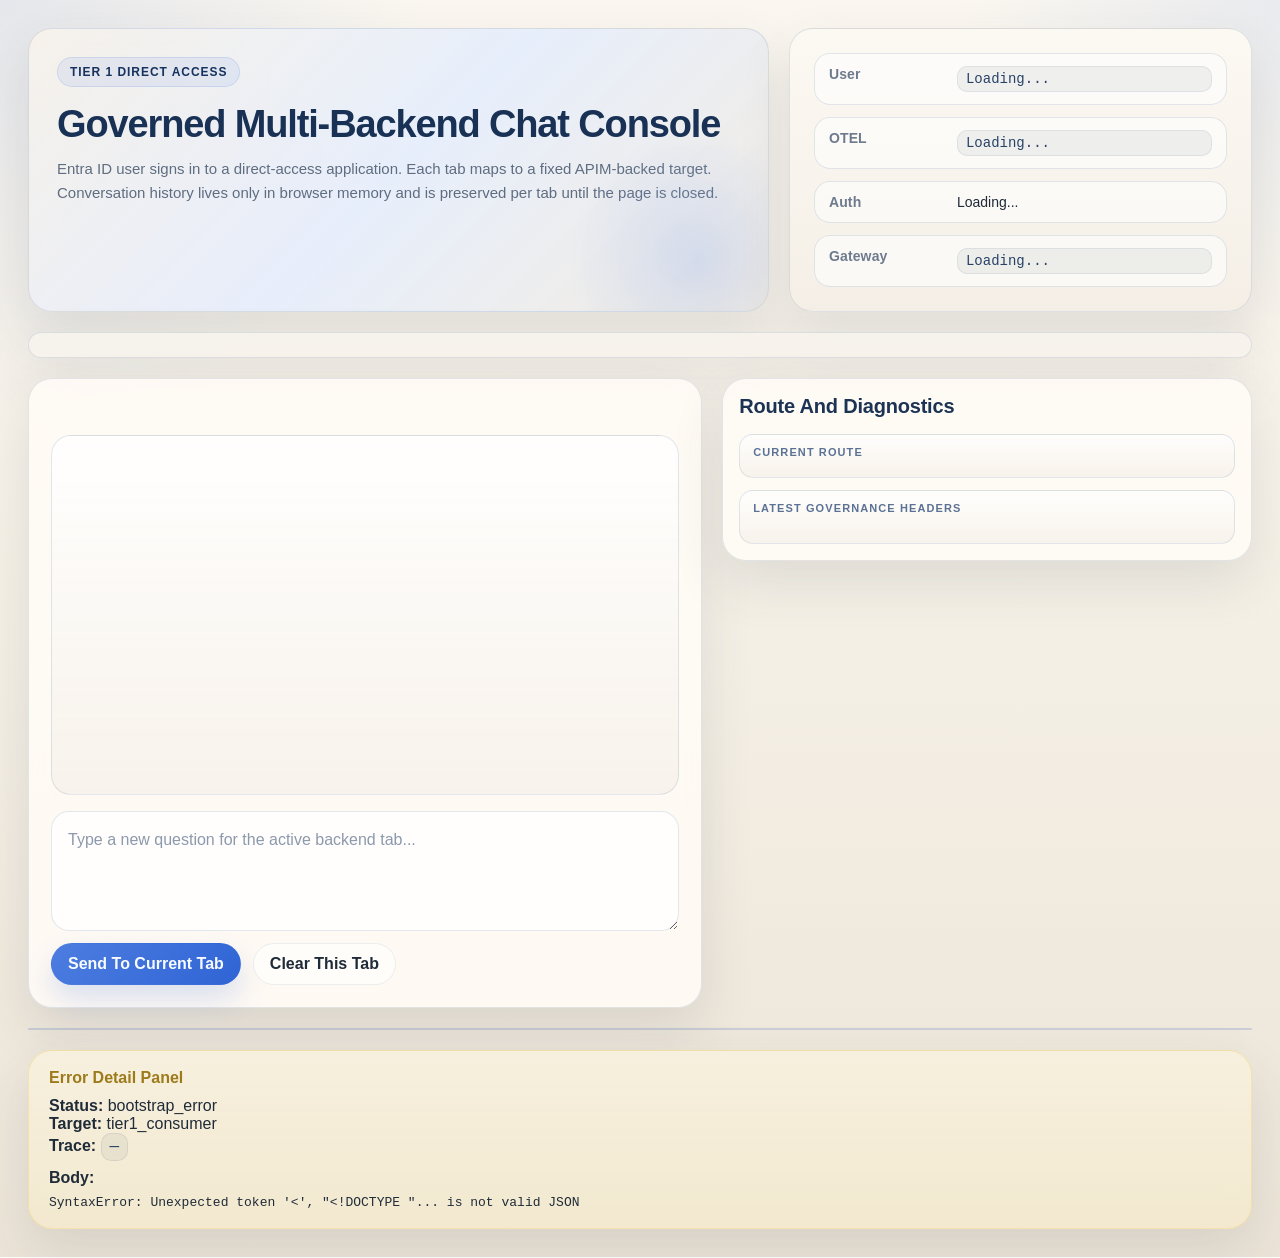
==== apps/tier1-app/mock-tier1-ui.html @ 24fc4ea6 "ui: fix blob archive node — branch from Tier1 instead of end of chain Blob Archive is written by Tie" ====
<!DOCTYPE html>
<html lang="en">
<head>
  <meta charset="UTF-8" />
  <meta name="viewport" content="width=device-width, initial-scale=1.0" />
  <title>Tier 1 App Mock UI</title>
  <style>
    :root {
      --bg: #f4efe5;
      --bg-deep: #ebe3d6;
      --panel: rgba(255, 251, 245, 0.9);
      --panel-strong: #17325e;
      --panel-soft: rgba(247, 242, 234, 0.96);
      --text: #1f2b38;
      --muted: #6d7b8d;
      --line: rgba(62, 92, 138, 0.14);
      --accent: #4d7de0;
      --accent-strong: #2f64d5;
      --accent-soft: rgba(77, 125, 224, 0.12);
      --warn: #d3a93d;
      --warn-soft: rgba(211, 169, 61, 0.14);
      --mono-bg: rgba(30, 48, 74, 0.06);
      --shadow: 0 22px 52px rgba(57, 64, 79, 0.12);
    }

    * { box-sizing: border-box; }

    html { color-scheme: light; }

    body {
      margin: 0;
      min-height: 100vh;
      font-family: "IBM Plex Sans", "Segoe UI", sans-serif;
      background:
        radial-gradient(circle at top left, rgba(98, 133, 207, 0.14), transparent 24%),
        radial-gradient(circle at top right, rgba(77, 125, 224, 0.1), transparent 18%),
        linear-gradient(180deg, #fbf7f0 0%, var(--bg) 52%, #ece4d7 100%);
      color: var(--text);
    }

    .shell {
      max-width: 1500px;
      margin: 0 auto;
      padding: 28px;
    }

    .header {
      display: grid;
      grid-template-columns: 1.6fr 1fr;
      gap: 20px;
      margin-bottom: 20px;
    }

    .hero, .identity, .tabs, .chat-panel, .diag-panel, .error-panel {
      background: var(--panel);
      border: 1px solid var(--line);
      border-radius: 24px;
      box-shadow: var(--shadow);
      backdrop-filter: blur(14px);
    }

    .hero {
      padding: 28px;
      min-height: 192px;
      position: relative;
      overflow: hidden;
      background:
        linear-gradient(135deg, rgba(247, 242, 234, 0.96), rgba(229, 237, 252, 0.92) 50%, rgba(243, 236, 226, 0.96) 100%);
    }

    .hero::after {
      content: "";
      position: absolute;
      inset: auto -60px -80px auto;
      width: 260px;
      height: 260px;
      border-radius: 50%;
      background: radial-gradient(circle, rgba(135, 171, 238, 0.28), rgba(135, 171, 238, 0) 72%);
      pointer-events: none;
    }

    .eyebrow {
      display: inline-flex;
      align-items: center;
      padding: 7px 12px;
      border-radius: 999px;
      background: rgba(77, 125, 224, 0.1);
      border: 1px solid rgba(77, 125, 224, 0.16);
      color: var(--panel-strong);
      font-size: 12px;
      font-weight: 700;
      letter-spacing: 0.08em;
      text-transform: uppercase;
    }

    h1 {
      margin: 18px 0 12px;
      font-size: 38px;
      line-height: 1.04;
      letter-spacing: -0.03em;
      color: #183154;
    }

    .sub {
      color: #5f6d80;
      max-width: 760px;
      line-height: 1.62;
      font-size: 15px;
    }

    .identity {
      padding: 24px;
      display: grid;
      gap: 12px;
      background: linear-gradient(180deg, rgba(252, 248, 242, 0.96), rgba(244, 238, 229, 0.96));
    }

    .kv {
      display: grid;
      grid-template-columns: 116px 1fr;
      gap: 12px;
      align-items: start;
      font-size: 14px;
      padding: 12px 14px;
      border-radius: 16px;
      border: 1px solid var(--line);
      background: rgba(255, 255, 255, 0.58);
    }

    .kv .label {
      color: var(--muted);
      font-weight: 600;
      letter-spacing: 0.01em;
    }

    .mono {
      display: inline-block;
      font-family: "IBM Plex Mono", Consolas, monospace;
      background: var(--mono-bg);
      border: 1px solid rgba(23, 50, 94, 0.08);
      border-radius: 10px;
      padding: 4px 8px;
      word-break: break-all;
      color: #284266;
    }

    .tabs {
      padding: 12px;
      display: flex;
      gap: 12px;
      overflow: auto;
      margin-bottom: 20px;
      background: rgba(248, 244, 237, 0.88);
    }

    .tab {
      min-width: 210px;
      padding: 15px 16px;
      border-radius: 18px;
      border: 1px solid var(--line);
      background: linear-gradient(180deg, rgba(255,255,255,0.72), rgba(247, 242, 235, 0.9));
      color: var(--text);
      cursor: pointer;
      transition: transform 180ms ease, border-color 180ms ease, background 180ms ease, box-shadow 180ms ease;
    }

    .tab:hover {
      transform: translateY(-2px);
      border-color: rgba(77, 125, 224, 0.36);
      box-shadow: 0 10px 24px rgba(62, 92, 138, 0.12);
    }

    .tab.active {
      background: linear-gradient(180deg, rgba(77, 125, 224, 0.16), rgba(77, 125, 224, 0.08));
      border-color: rgba(77, 125, 224, 0.5);
      box-shadow: inset 0 1px 0 rgba(255,255,255,0.55), 0 12px 28px rgba(62, 92, 138, 0.14);
      transform: translateY(-2px);
    }

    .tab-title { font-weight: 700; font-size: 13px; margin-bottom: 6px; color: #213655; }
    .tab-meta { color: var(--muted); font-size: 12px; }

    .status {
      display: inline-block;
      margin-top: 10px;
      font-size: 12px;
      font-weight: 700;
      padding: 5px 10px;
      border-radius: 999px;
      background: var(--accent-soft);
      border: 1px solid rgba(91, 145, 255, 0.28);
      color: #406bbf;
    }

    .workspace {
      display: grid;
      grid-template-columns: 1.4fr 1.1fr;
      gap: 20px;
      align-items: start;
    }

    .chat-panel, .diag-panel { padding: 22px; }
    .diag-panel { padding: 16px; }

    .panel-title {
      font-size: 20px;
      font-weight: 800;
      margin-bottom: 16px;
      color: #1d3354;
      letter-spacing: -0.01em;
    }

    .chips {
      display: flex;
      flex-wrap: wrap;
      gap: 10px;
      margin-bottom: 18px;
    }

    .chip {
      padding: 7px 12px;
      border-radius: 999px;
      background: rgba(77, 125, 224, 0.08);
      border: 1px solid rgba(91, 145, 255, 0.24);
      color: #335482;
      cursor: pointer;
      font-size: 12px;
      max-width: 260px;
      overflow: hidden;
      text-overflow: ellipsis;
      white-space: nowrap;
      transition: transform 160ms ease, border-color 160ms ease, background 160ms ease;
    }

    .chip:hover {
      transform: translateY(-1px);
      border-color: rgba(77, 125, 224, 0.34);
      background: rgba(77, 125, 224, 0.14);
    }

    .timeline {
      display: flex;
      flex-direction: column;
      gap: 12px;
      min-height: 360px;
      max-height: 520px;
      overflow: auto;
      padding: 14px;
      margin-bottom: 16px;
      border-radius: 20px;
      border: 1px solid var(--line);
      background: linear-gradient(180deg, rgba(255, 255, 255, 0.86), rgba(247, 242, 235, 0.96));
      box-shadow: inset 0 1px 0 rgba(255, 255, 255, 0.75);
    }

    .msg {
      padding: 14px 16px;
      border-radius: 18px;
      max-width: 88%;
      line-height: 1.6;
      animation: rise 180ms ease;
      box-shadow: 0 10px 24px rgba(62, 92, 138, 0.1);
    }

    .msg.user {
      align-self: flex-end;
      background: linear-gradient(135deg, rgba(77, 125, 224, 0.9), rgba(52, 100, 206, 0.92));
      border: 1px solid rgba(112, 151, 229, 0.28);
      color: #f8fbff;
    }

    .msg.assistant {
      align-self: flex-start;
      background: rgba(255, 255, 255, 0.78);
      border: 1px solid rgba(62, 92, 138, 0.1);
      color: #28405f;
    }

    .msg small {
      display: block;
      color: #6f84a6;
      margin-bottom: 6px;
      font-size: 11px;
      text-transform: uppercase;
      letter-spacing: 0.08em;
    }

    .composer {
      display: grid;
      gap: 12px;
    }

    textarea {
      width: 100%;
      min-height: 120px;
      resize: vertical;
      border-radius: 18px;
      border: 1px solid var(--line);
      padding: 16px;
      font: inherit;
      line-height: 1.55;
      color: var(--text);
      background: rgba(255, 255, 255, 0.82);
      transition: border-color 160ms ease, box-shadow 160ms ease, background 160ms ease;
    }

    textarea::placeholder { color: #8c99ac; }

    textarea:focus {
      outline: none;
      border-color: rgba(91, 145, 255, 0.62);
      box-shadow: 0 0 0 4px rgba(91, 145, 255, 0.14);
      background: rgba(255, 255, 255, 0.96);
    }

    .actions {
      display: flex;
      gap: 12px;
      flex-wrap: wrap;
    }

    button {
      border: 1px solid transparent;
      border-radius: 999px;
      padding: 11px 16px;
      font: inherit;
      font-weight: 700;
      cursor: pointer;
      transition: transform 160ms ease, box-shadow 160ms ease, border-color 160ms ease, background 160ms ease;
    }

    button:hover { transform: translateY(-1px); }

    button:focus-visible,
    .tab:focus-visible,
    .chip:focus-visible,
    textarea:focus-visible {
      outline: none;
      box-shadow: 0 0 0 4px rgba(77, 125, 224, 0.14);
    }

    .primary {
      background: linear-gradient(135deg, var(--accent) 0%, var(--accent-strong) 100%);
      color: #f7fbff;
      box-shadow: 0 14px 28px rgba(77, 125, 224, 0.2);
    }

    .primary:hover { box-shadow: 0 16px 30px rgba(77, 125, 224, 0.28); }

    .secondary {
      background: rgba(255, 255, 255, 0.6);
      border-color: rgba(23, 50, 94, 0.08);
      color: var(--text);
    }

    .secondary:hover { border-color: rgba(91, 145, 255, 0.32); }

    .diag-grid {
      display: grid;
      gap: 12px;
    }

    .diag-card {
      border: 1px solid var(--line);
      border-radius: 14px;
      padding: 11px 13px;
      background: linear-gradient(180deg, rgba(255,255,255,0.72), rgba(247, 242, 235, 0.94));
      box-shadow: inset 0 1px 0 rgba(255, 255, 255, 0.75);
    }

    .diag-card h3 {
      margin: 0 0 8px;
      font-size: 11px;
      font-weight: 800;
      text-transform: uppercase;
      letter-spacing: 0.1em;
      color: #5b7295;
    }

    .diag-card ul {
      list-style: none;
      padding: 0;
      margin: 0;
      display: grid;
      gap: 7px;
      font-size: 12px;
    }

    .diag-card li {
      display: grid;
      grid-template-columns: 68px 1fr;
      gap: 4px;
      align-items: start;
    }

    .diag-card li span {
      color: var(--muted);
      font-size: 12px;
      padding-top: 1px;
    }

    .diag-card li .mono {
      display: block;
      font-size: 11px;
      word-break: break-word;
      white-space: normal;
      padding: 2px 5px;
    }

    /* Trace button row — allow button to span both columns */
    .diag-card li.has-btn {
      grid-template-columns: 68px auto 1fr;
    }

    .chain-flow {
      display: flex;
      flex-wrap: nowrap;
      align-items: center;
      gap: 6px;
      overflow-x: auto;
    }

    .chain-node {
      min-width: 80px;
      flex: 1 1 80px;
      padding: 8px 10px;
      border-radius: 12px;
      border: 1px solid rgba(62, 92, 138, 0.1);
      background: rgba(255, 255, 255, 0.66);
    }

    .chain-node small {
      display: block;
      color: #7085a6;
      margin-bottom: 3px;
      font-size: 10px;
      text-transform: uppercase;
      letter-spacing: 0.06em;
    }

    .chain-node strong {
      display: block;
      margin-bottom: 2px;
      font-size: 11px;
      line-height: 1.3;
      color: #203554;
      word-break: break-word;
    }

    .chain-node .mono {
      font-size: 10px;
      overflow: hidden;
      text-overflow: ellipsis;
      white-space: nowrap;
      max-width: 100%;
    }

    .chain-node.source { background: linear-gradient(180deg, rgba(77, 125, 224, 0.14), rgba(77, 125, 224, 0.05)); }
    .chain-node.gateway { background: linear-gradient(180deg, rgba(103, 135, 194, 0.14), rgba(103, 135, 194, 0.05)); }
    .chain-node.service { background: linear-gradient(180deg, rgba(163, 183, 221, 0.18), rgba(163, 183, 221, 0.08)); }
    .chain-node.target { background: linear-gradient(180deg, rgba(238, 232, 223, 0.98), rgba(245, 240, 233, 0.92)); }

    .chain-arrow {
      color: #6284c5;
      font-size: 16px;
      line-height: 1;
      flex: 0 0 auto;
    }

    .error-panel {
      margin-top: 20px;
      padding: 18px 20px;
      border-color: rgba(241, 199, 91, 0.34);
      background: linear-gradient(180deg, rgba(247, 240, 222, 0.94), rgba(243, 233, 206, 0.88));
    }

    .error-head {
      color: #9d7a1a;
      font-weight: 800;
      margin-bottom: 10px;
    }

    ::-webkit-scrollbar { width: 10px; height: 10px; }
    ::-webkit-scrollbar-track { background: rgba(62, 92, 138, 0.05); border-radius: 999px; }
    ::-webkit-scrollbar-thumb { background: rgba(98, 132, 197, 0.22); border-radius: 999px; }
    ::-webkit-scrollbar-thumb:hover { background: rgba(98, 132, 197, 0.34); }

    @keyframes rise {
      from { opacity: 0; transform: translateY(8px); }
      to { opacity: 1; transform: translateY(0); }
    }

    /* ── Trace button on assistant bubbles ── */
    .trace-btn {
      display: inline-flex;
      align-items: center;
      gap: 5px;
      margin-top: 10px;
      padding: 6px 12px;
      border-radius: 999px;
      border: 1px solid rgba(77, 125, 224, 0.28);
      background: rgba(77, 125, 224, 0.08);
      color: #3461b8;
      font-size: 12px;
      font-weight: 700;
      cursor: pointer;
      transition: background 160ms, border-color 160ms, transform 160ms;
    }
    .trace-btn:hover {
      background: rgba(77, 125, 224, 0.16);
      border-color: rgba(77, 125, 224, 0.45);
      transform: translateY(-1px);
    }

    /* ── Trace panel ── */
    .trace-panel, .call-chain-panel {
      border-radius: 20px;
      border: 1px solid rgba(77, 125, 224, 0.22);
      background: linear-gradient(180deg, rgba(241, 246, 255, 0.98), rgba(233, 240, 253, 0.94));
      box-shadow: 0 12px 32px rgba(62, 92, 138, 0.1);
      overflow: hidden;
      animation: rise 220ms ease;
    }
    .call-chain-panel {
      border-color: rgba(103, 135, 194, 0.28);
      background: linear-gradient(180deg, rgba(245, 248, 255, 0.98), rgba(236, 242, 252, 0.94));
    }
    .tpanel-header {
      padding: 14px 18px 10px;
      border-bottom: 1px solid rgba(62, 92, 138, 0.1);
    }
    .tpanel-title {
      font-size: 15px;
      font-weight: 800;
      color: #1b3360;
      display: flex;
      align-items: center;
      gap: 7px;
      margin-bottom: 6px;
    }
    .tpanel-close {
      margin-left: auto;
      background: none;
      border: none;
      color: #7a90b4;
      font-size: 18px;
      cursor: pointer;
      padding: 0 4px;
      border-radius: 6px;
      transition: color 160ms;
    }
    .tpanel-close:hover { color: #1b3360; transform: none; }
    .tpanel-meta {
      font-size: 12px;
      color: #5d78a4;
      display: flex;
      flex-wrap: wrap;
      gap: 6px;
      align-items: center;
    }
    .tpanel-tid {
      font-size: 11px;
      color: #4562a0;
      max-width: 200px;
      overflow: hidden;
      text-overflow: ellipsis;
      white-space: nowrap;
    }

    /* ── Flow nodes ── */
    .tflow {
      display: flex;
      flex-wrap: wrap;
      align-items: stretch;
      gap: 0;
      padding: 16px 18px;
      overflow-x: auto;
    }
    .tnode {
      min-width: 128px;
      max-width: 180px;
      flex: 1 1 128px;
      padding: 12px 14px;
      border-radius: 16px;
      border: 1px solid rgba(62, 92, 138, 0.12);
      background: rgba(255, 255, 255, 0.7);
      display: flex;
      flex-direction: column;
      gap: 4px;
    }
    .tnode-tier1  { background: linear-gradient(160deg, rgba(77,125,224,0.15), rgba(77,125,224,0.05)); border-color: rgba(77,125,224,0.25); }
    .tnode-apim   { background: linear-gradient(160deg, rgba(20,168,168,0.14), rgba(20,168,168,0.04)); border-color: rgba(20,168,168,0.25); }
    .tnode-backend{ background: linear-gradient(160deg, rgba(52,168,82,0.14), rgba(52,168,82,0.04));  border-color: rgba(52,168,82,0.25); }
    .tnode-sidecar{ background: linear-gradient(160deg, rgba(230,115,20,0.14), rgba(230,115,20,0.04));border-color: rgba(230,115,20,0.25); }
    .tnode-blob   { background: linear-gradient(160deg, rgba(180,120,0,0.13), rgba(180,120,0,0.04)); border-color: rgba(180,120,0,0.22); }
    .tnode-icon { font-size: 20px; line-height: 1; margin-bottom: 2px; }
    .tnode-label {
      font-size: 13px;
      font-weight: 700;
      color: #1b3360;
      line-height: 1.3;
      word-break: break-word;
    }
    .tnode-sub {
      font-size: 11px;
      color: #5d78a4;
      line-height: 1.3;
      word-break: break-all;
    }
    .tnode-badges {
      display: flex;
      flex-wrap: wrap;
      gap: 4px;
      margin-top: 4px;
      align-items: center;
    }
    .tnode-badge {
      font-size: 11px;
      padding: 2px 7px;
      border-radius: 999px;
      background: rgba(62, 92, 138, 0.1);
      color: #3a5a9a;
      font-weight: 600;
      font-family: "IBM Plex Mono", Consolas, monospace;
    }
    .tnode-count {
      font-size: 11px;
      padding: 2px 7px;
      border-radius: 999px;
      background: rgba(77, 125, 224, 0.14);
      color: #2f5ab8;
      font-weight: 700;
    }
    .tnode-status {
      font-size: 11px;
      padding: 2px 8px;
      border-radius: 999px;
      font-weight: 700;
    }
    .tnode-ok   { background: rgba(52,168,82,0.14); color: #1a7a38; border: 1px solid rgba(52,168,82,0.28); }
    .tnode-err  { background: rgba(211,55,55,0.12); color: #a02020; border: 1px solid rgba(211,55,55,0.24); }
    .tnode-info { background: rgba(62,92,138,0.1);  color: #3a5a9a; border: 1px solid rgba(62,92,138,0.18); }

    .tarrow {
      display: flex;
      align-items: center;
      justify-content: center;
      padding: 0 8px;
      color: #7a9ace;
      font-size: 20px;
      flex: 0 0 auto;
      align-self: center;
    }

    /* ── Payload sections ── */
    .tpanel-payloads {
      padding: 0 18px 16px;
      display: flex;
      flex-direction: column;
      gap: 8px;
    }
    .tdetails {
      border: 1px solid rgba(62, 92, 138, 0.14);
      border-radius: 14px;
      overflow: hidden;
    }
    .tdetails-summary {
      padding: 10px 14px;
      font-size: 13px;
      font-weight: 700;
      color: #2b4778;
      cursor: pointer;
      background: rgba(255,255,255,0.6);
      list-style: none;
      display: flex;
      align-items: center;
      gap: 6px;
      user-select: none;
      transition: background 140ms;
    }
    .tdetails-summary:hover { background: rgba(77,125,224,0.07); }
    .tdetails-summary::marker { display: none; }
    .tdetails[open] .tdetails-summary { border-bottom: 1px solid rgba(62,92,138,0.1); }
    .tdetails-body {
      padding: 12px 14px;
      background: rgba(255,255,255,0.85);
    }
    .tpayload-pre {
      margin: 0;
      font-family: "IBM Plex Mono", Consolas, monospace;
      font-size: 12px;
      line-height: 1.55;
      color: #1e3048;
      white-space: pre-wrap;
      word-break: break-word;
      max-height: 280px;
      overflow: auto;
    }
    .tpanel-empty {
      padding: 24px;
      text-align: center;
      color: #6d80a4;
      font-size: 14px;
    }
    .tpanel-loading {
      padding: 24px;
      text-align: center;
      color: #5d78a4;
      font-size: 14px;
    }

    @media (max-width: 1080px) {
      .header, .workspace { grid-template-columns: 1fr; }
      .shell { padding: 18px; }
    }
  </style>
</head>
<body>
  <div class="shell">
    <section class="header">
      <div class="hero">
        <div class="eyebrow">Tier 1 Direct Access</div>
        <h1>Governed Multi-Backend Chat Console</h1>
        <div class="sub">
          Entra ID user signs in to a direct-access application. Each tab maps to a fixed APIM-backed target. Conversation history lives only in browser memory and is preserved per tab until the page is closed.
        </div>
      </div>
      <div class="identity">
        <div class="kv"><div class="label">User</div><div class="mono" id="identityUser">Loading...</div></div>
        <div class="kv"><div class="label">OTEL</div><div class="mono" id="identityOtel">Loading...</div></div>
        <div class="kv"><div class="label">Auth</div><div id="identityAuth">Loading...</div></div>
        <div class="kv"><div class="label">Gateway</div><div class="mono" id="identityGateway">Loading...</div></div>
      </div>
    </section>

    <section class="tabs" id="tabs"></section>

    <section class="workspace">
      <div class="chat-panel">
        <div class="panel-title" id="panelTitle"></div>
        <div class="chips" id="chips"></div>
        <div class="timeline" id="timeline"></div>
        <div class="composer">
          <textarea id="composer" placeholder="Type a new question for the active backend tab..."></textarea>
          <div class="actions">
            <button class="primary" id="sendBtn">Send To Current Tab</button>
            <button class="secondary" id="clearBtn">Clear This Tab</button>
          </div>
        </div>
      </div>

      <aside class="diag-panel">
        <div class="panel-title">Route And Diagnostics</div>
        <div class="diag-grid">
          <div class="diag-card">
            <h3>Current Route</h3>
            <table id="routeList" style="width:100%; border-collapse:collapse; font-size:12px;"></table>
          </div>
          <div class="diag-card">
            <h3>Latest Governance Headers</h3>
            <table id="headerList" style="width:100%; border-collapse:collapse; font-size:12px;"></table>
            <div id="traceChainBtn" style="margin-top:10px;"></div>
          </div>
        </div>
      </aside>
    </section>

    <div class="trace-panel" id="tracePanel" style="display:none; margin-top:20px;"></div>

    <div class="call-chain-panel" id="callChainPanel" style="margin-top:20px;"></div>

    <section class="error-panel">
      <div class="error-head">Error Detail Panel</div>
      <div id="errorDetail">No active error.</div>
    </section>
  </div>

  <script>
    const state = {
      bootstrap: null,
      metadata: null,
      active: null,
      conversations: {},
      lastHeaders: {},
      lastError: null,
      sending: false
    };

    function escapeHtml(value) {
      return String(value)
        .replaceAll('&', '&amp;')
        .replaceAll('<', '&lt;')
        .replaceAll('>', '&gt;')
        .replaceAll('"', '&quot;')
        .replaceAll("'", '&#39;');
    }

    function tabMap() {
      return Object.fromEntries((state.bootstrap?.tabs || []).map((tab) => [tab.tab_id, tab]));
    }

    function currentTab() {
      return tabMap()[state.active];
    }

    function seedMessage(tab) {
      return {
        role: 'assistant',
        localOnly: true,
        content: `Ready for <strong>${escapeHtml(tab.display_name)}</strong>. This tab keeps history only in browser memory and calls <span class="mono">${escapeHtml(tab.api_path)}</span>.`
      };
    }

    function ensureConversation(tab) {
      if (!state.conversations[tab.tab_id]) {
        state.conversations[tab.tab_id] = [seedMessage(tab)];
      }
    }

    async function loadPage() {
      const [bootstrapResp, metadataResp] = await Promise.all([
        fetch('/ui/bootstrap'),
        fetch('/ui/metadata')
      ]);
      state.bootstrap = await bootstrapResp.json();
      state.metadata = await metadataResp.json();
      const firstCallable = (state.bootstrap.tabs || []).find((tab) => ['active', 'ready'].includes(tab.status));
      state.active = firstCallable?.tab_id || state.bootstrap.tabs?.[0]?.tab_id || 'native-model';
      (state.bootstrap.tabs || []).forEach((tab) => ensureConversation(tab));
      render();
    }

    function renderIdentity() {
      const user = state.bootstrap?.user || {};
      const app = state.bootstrap?.app || {};
      const gateway = state.bootstrap?.gateway || {};
      document.getElementById('identityUser').textContent = user.display_name || 'unknown';
      document.getElementById('identityOtel').textContent = app.otel_service_name || app.service_name || 'unknown';
      document.getElementById('identityAuth').textContent = `${user.auth_mode || 'unknown'} (${user.is_authenticated ? 'authenticated' : 'local development'})`;
      document.getElementById('identityGateway').textContent = gateway.apim_base_url || gateway.runtime_url || 'local-direct';
    }

    function renderTabs() {
      const root = document.getElementById('tabs');
      root.innerHTML = '';
      for (const tab of state.bootstrap.tabs || []) {
        const el = document.createElement('button');
        el.className = 'tab' + (state.active === tab.tab_id ? ' active' : '');
        el.innerHTML = `
          <div class="tab-title">${escapeHtml(tab.display_name)}</div>
          <div class="tab-meta">${escapeHtml(tab.target_type)}</div>
          <div class="status">${escapeHtml(tab.status)}</div>
        `;
        el.onclick = () => {
          state.active = tab.tab_id;
          render();
        };
        root.appendChild(el);
      }
    }

    function renderTimeline() {
      const timeline = document.getElementById('timeline');
      timeline.innerHTML = '';
      for (const msg of state.conversations[state.active] || []) {
        const node = document.createElement('div');
        node.className = 'msg ' + msg.role;
        node.innerHTML = `<small>${escapeHtml(msg.role)}</small>${msg.content}`;
        timeline.appendChild(node);
      }
      timeline.scrollTop = timeline.scrollHeight;
    }

    function renderPrompts() {
      const chips = document.getElementById('chips');
      chips.innerHTML = '';
      const tab = currentTab();
      for (const prompt of tab?.default_prompts || []) {
        const chip = document.createElement('button');
        chip.className = 'chip';
        chip.textContent = prompt;
        chip.onclick = () => send(prompt);
        chips.appendChild(chip);
      }
    }

    function renderDiag() {
      const tab = currentTab();
      const headers = state.lastHeaders[state.active] || {};
      document.getElementById('panelTitle').textContent = tab?.display_name || '';

      // ── Call Chain panel (same layout as Trace Chain) ──
      const user = state.bootstrap?.user?.display_name || 'Browser User';
      const authMode = state.bootstrap?.user?.auth_mode || 'local_dev';
      const runtimeUrl = state.bootstrap?.gateway?.runtime_url || '';
      const apiPath = tab?.api_path || '';
      const downPath = tab?.downstream_path || '';
      const targetName = tab?.display_name || '';
      const targetType = tab?.target_type || '';

      function ccNode(cls, icon, label, sub) {
        return `<div class="tnode tnode-${cls}">
          <div class="tnode-icon">${icon}</div>
          <div class="tnode-label">${escapeHtml(label)}</div>
          <div class="tnode-sub">${escapeHtml(sub)}</div>
        </div>`;
      }
      const ccFlow = [
        ccNode('tier1', '👤', user, authMode),
        '<div class="tarrow">→</div>',
        ccNode('apim', '🖥️', 'Local Tier 1', runtimeUrl),
        '<div class="tarrow">→</div>',
        ccNode('apim', '🔀', 'APIM', downPath),
        '<div class="tarrow">→</div>',
        ccNode('backend', targetTypeIcon(targetType), targetName, targetType),
      ].join('');

      document.getElementById('callChainPanel').innerHTML = `
        <div class="tpanel-header">
          <div class="tpanel-title">🔗 Configured Call Chain</div>
          <div class="tpanel-meta"><span>当前 Tab: <strong>${escapeHtml(tab?.display_name || '—')}</strong></span></div>
        </div>
        <div class="tflow">${ccFlow}</div>
      `;

      function tr(label, value) {
        return `<tr>
          <td style="color:var(--muted);white-space:nowrap;padding:3px 8px 3px 0;vertical-align:top;font-size:11px;width:72px">${escapeHtml(label)}</td>
          <td style="padding:3px 0;vertical-align:top;word-break:break-all;font-family:'IBM Plex Mono',Consolas,monospace;font-size:11px;color:#284266;">${escapeHtml(value)}</td>
        </tr>`;
      }
      document.getElementById('routeList').innerHTML =
        tr('Target', tab?.target_id || '') +
        tr('Type',   tab?.target_type || '') +
        tr('Status', tab?.status || '') +
        tr('Downstream', tab?.downstream_path || '') +
        tr('Forward API', tab?.api_path || '');

      const traceId = headers['x-governance-trace-id'] || '';
      document.getElementById('headerList').innerHTML =
        tr('Request', headers['x-governance-request-id'] || '—') +
        tr('Trace',   traceId || '—') +
        tr('Archive', headers['x-governance-archive-id'] || '—') +
        tr('Response',headers['x-governance-response-id'] || '—') +
        tr('Service', headers['x-governance-service-name'] || '—');

      document.getElementById('traceChainBtn').innerHTML = traceId
        ? `<button class="trace-btn" style="width:100%;justify-content:center;" onclick="loadTrace('${escapeHtml(traceId)}')">🔍 Trace Chain</button>`
        : '';
    }

    function renderError() {
      const root = document.getElementById('errorDetail');
      if (!state.lastError) {
        root.textContent = 'No active error.';
        return;
      }
      root.innerHTML = `
        <div><strong>Status:</strong> ${escapeHtml(state.lastError.status)}</div>
        <div><strong>Target:</strong> ${escapeHtml(state.lastError.target)}</div>
        <div><strong>Trace:</strong> <span class="mono">${escapeHtml(state.lastError.traceId || '—')}</span></div>
        <div style="margin-top: 8px;"><strong>Body:</strong></div>
        <pre style="white-space: pre-wrap; margin: 8px 0 0;">${escapeHtml(state.lastError.body)}</pre>
      `;
    }

    function chatHistory(tabId) {
      return (state.conversations[tabId] || [])
        .filter((msg) => !msg.localOnly)
        .map((msg) => ({ role: msg.role, content: msg.plainText || msg.content.replace(/<[^>]+>/g, '') }));
    }

    function buildPayload(tabId) {
      const tab = tabMap()[tabId];
      const messages = chatHistory(tabId);
      if (tabId === 'rag') {
        return {
          input: messages.map((msg) => `${msg.role}: ${msg.content}`).join('\n\n')
        };
      }
      if (tabId === 'foundry-agent') {
        return {
          assistant_id: tab.assistant_id,
          thread: {
            messages
          }
        };
      }
      const payload = {
        messages: [
          { role: 'system', content: 'You are an AI governance assistant. Answer concisely and clearly.' },
          ...messages
        ],
        temperature: 0.2
      };
      if (tabId === 'native-model') {
        payload.model = 'AIGovernTrustworthyDemoNativeModelGPT5.4mini';
      }
      if (tabId === 'finetune-model') {
        payload.model = 'AIGovernTrustworthyDemoFineTuneModel';
      }
      return payload;
    }

    function extractAssistantText(tabId, body) {
      if (!body) return 'No response body returned.';
      if (tabId === 'rag') {
        if (typeof body.output === 'string') return body.output;
        if (Array.isArray(body.output)) {
          const msg = body.output.find((m) => m.role === 'assistant');
          if (msg && typeof msg.content === 'string') return msg.content;
          return body.output.map((m) => m.content || '').filter(Boolean).join('\n');
        }
        if (typeof body.answer === 'string') return body.answer;
        return JSON.stringify(body, null, 2);
      }
      if (tabId === 'foundry-agent') {
        const items = Array.isArray(body.data) ? body.data : [];
        for (const item of items) {
          if (item.role !== 'assistant' || !Array.isArray(item.content)) continue;
          const parts = item.content
            .map((part) => part?.text?.value)
            .filter(Boolean);
          if (parts.length) return parts.join('\n');
        }
        return JSON.stringify(body, null, 2);
      }
      const choices = Array.isArray(body.choices) ? body.choices : [];
      const first = choices[0];
      if (!first) return JSON.stringify(body, null, 2);
      const content = first.message?.content;
      if (typeof content === 'string') return content;
      if (Array.isArray(content)) {
        return content.map((part) => part.text || '').filter(Boolean).join('\n');
      }
      return JSON.stringify(body, null, 2);
    }

    async function send(value) {
      if (state.sending) return;
      const text = value || document.getElementById('composer').value.trim();
      if (!text) return;
      const tab = currentTab();
      state.conversations[state.active].push({ role: 'user', content: escapeHtml(text), plainText: text });
      state.sending = true;
      state.lastError = null;
      renderTimeline();
      renderError();
      document.getElementById('composer').value = '';

      try {
        const payload = buildPayload(state.active);
        const response = await fetch(tab.api_path, {
          method: 'POST',
          headers: {
            'Content-Type': 'application/json',
            'X-Governance-Invocation-Route': 'web_ui'
          },
          body: JSON.stringify(payload)
        });
        const rawText = await response.text();
        let body = null;
        try {
          body = rawText ? JSON.parse(rawText) : null;
        } catch {
          body = { raw_text: rawText };
        }
        state.lastHeaders[state.active] = Object.fromEntries(response.headers.entries());
        if (!response.ok) {
          state.lastError = {
            status: response.status,
            target: tab.target_id,
            traceId: response.headers.get('x-governance-trace-id'),
            body: rawText || JSON.stringify(body, null, 2)
          };
        } else {
          const assistantText = extractAssistantText(state.active, body);
          state.conversations[state.active].push({
            role: 'assistant',
            content: escapeHtml(assistantText).replaceAll('\n', '<br>'),
            plainText: assistantText,
            traceId: response.headers.get('x-governance-trace-id') || '',
          });
        }
      } catch (error) {
        state.lastError = {
          status: 'client_error',
          target: tab.target_id,
          traceId: '',
          body: String(error)
        };
      } finally {
        state.sending = false;
        render();
      }
    }

    /* ── Trace chain functions ── */

    function targetTypeIcon(type) {
      return { rag_service: '📚', foundry_agent: '🤖', vm_huggingface_model: '⚡',
               foundry_native_model: '🧠', foundry_finetune_model: '🎯' }[type] || '🔍';
    }

    function buildChain(data) {
      const { evidence, requests, dependencies } = data;
      const chain = [];

      // Node 1 — Tier1 App (source)
      const svc = (evidence['service.name'] || 'Tier1App').replace('AIGovernTrustworthyDemo.', '');
      chain.push({ type: 'tier1', icon: '🖥️', label: svc,
                   sub: evidence['aigov.source.type'] || 'tier1_consumer', status: 'ok' });

      // Node 2 — APIM Gateway
      const apimReqs = requests.filter(r => r.role && r.role.includes('APIM'));
      if (apimReqs.length) {
        const ops = {};
        apimReqs.forEach(r => { const op = r.name.split('?')[0]; ops[op] = (ops[op] || 0) + 1; });
        const entries = Object.entries(ops);
        const totalMs = apimReqs.reduce((s, r) => s + r.duration_ms, 0);
        const allOk = apimReqs.every(r => r.success);
        chain.push({
          type: 'apim', icon: '🔀', label: 'APIM Gateway',
          sub: entries.length === 1 ? entries[0][0] : `${entries.length} operations`,
          count: apimReqs.length > 1 ? apimReqs.length : 0,
          duration: Math.round(totalMs), durationLabel: 'gateway total',
          status: allOk ? 'ok' : 'err',
          statusCode: apimReqs[0].result_code,
        });
      }

      // Node 3 — Backend target (APIM outbound deps, not evidence)
      const backendDeps = dependencies.filter(d =>
        d.role && d.role.includes('APIM') && d.name !== 'AIGovernEvidenceCapture');
      if (backendDeps.length) {
        const totalMs = backendDeps.reduce((s, d) => s + d.duration_ms, 0);
        const allOk = backendDeps.every(d => d.success);
        const ttype = evidence['aigov.target.type'] || '';
        const tId = (evidence['aigov.target.id'] || 'Backend').replace('AIGovernTrustworthyDemo', '');
        chain.push({
          type: 'backend', icon: targetTypeIcon(ttype), label: tId, sub: ttype,
          count: backendDeps.length > 1 ? backendDeps.length : 0,
          duration: Math.round(totalMs), durationLabel: backendDeps.length > 1 ? 'backend total' : 'backend',
          status: allOk ? 'ok' : 'err',
          statusCode: backendDeps[0].result_code,
        });
      }

      // Node 4 — VM Sidecar (non-APIM, non-observability, non-evidence deps)
      const sidecarDeps = dependencies.filter(d =>
        d.role && !d.role.includes('APIM') && !d.role.includes('shared_observability') &&
        d.name !== 'AIGovernEvidenceCapture');
      if (sidecarDeps.length) {
        const first = sidecarDeps[0];
        chain.push({
          type: 'sidecar', icon: '⚡',
          label: first.role.replace('AIGovernTrustworthyDemo.', ''),
          sub: first.name, duration: Math.round(first.duration_ms),
          durationLabel: 'inference',
          status: first.success ? 'ok' : 'err',
        });
      }

      // Blob Archive — written by Tier1 governance sidecar; rendered as branch from Tier1 node
      const archiveId = evidence['aigov.archive.id'] || '';
      const blobNode = { type: 'blob', icon: '💾', label: 'Blob Archive',
                         sub: archiveId ? archiveId.slice(0, 8) + '…' : 'saved', status: 'ok' };
      return { nodes: chain, blobNode };
    }

    function renderTraceHtml(data) {
      const { evidence, blob_metadata, blob_input, blob_output } = data;
      if (!evidence || !evidence['trace_id']) {
        return '<div class="tpanel-empty">⚠️ App Insights 中未找到该 Trace ID 的记录（可能仍在写入，请稍后再试）。</div>';
      }

      const { nodes, blobNode } = buildChain(data);
      const ttype = evidence['aigov.target.type'] || '—';
      const model = evidence['gen_ai.request.model'] || blob_metadata.model_name || '—';
      const status = evidence['status'] || blob_metadata.status || '—';
      const occurredAt = (blob_metadata.occurred_at || '').replace('T', ' ').slice(0, 19);
      const citCount = blob_metadata.citations_count;

      function renderNode(node) {
        const dBadge = node.duration != null
          ? `<span class="tnode-badge">${node.durationLabel || 'latency'}: ${node.duration}ms</span>` : '';
        const sBadge = `<span class="tnode-status tnode-${node.status}">${node.status === 'ok' ? '✓' : node.status === 'err' ? '✗' : '·'}</span>`;
        return `<div class="tnode tnode-${escapeHtml(node.type)}">
            <div class="tnode-icon">${node.icon}</div>
            <div class="tnode-label">${escapeHtml(node.label)}</div>
            <div class="tnode-sub">${escapeHtml(node.sub || '')}</div>
            <div class="tnode-badges">${dBadge}${sBadge}</div>
          </div>`;
      }
      const flowHtml = nodes.map((node, i) => {
        const arrow = i < nodes.length - 1 ? '<div class="tarrow">→</div>' : '';
        return `${renderNode(node)}${arrow}`;
      }).join('');

      function fmtPayload(obj) {
        if (!obj) return '<em style="color:#8a9bb8">暂无数据</em>';
        return `<pre class="tpayload-pre">${escapeHtml(JSON.stringify(obj, null, 2))}</pre>`;
      }

      const citLine = citCount > 0 ? `<span class="tnode-badge" style="margin-left:6px">${citCount} 引用</span>` : '';
      const statusClass = status === 'succeeded' ? 'tnode-ok' : 'tnode-err';

      return `
        <div class="tpanel-header">
          <div class="tpanel-title">
            ${targetTypeIcon(ttype)} Trace Chain
            <span class="tnode-status ${statusClass}" style="margin-left:6px">${escapeHtml(status)}</span>
            ${citLine}
            <button class="tpanel-close" onclick="document.getElementById('tracePanel').style.display='none'">✕</button>
          </div>
          <div class="tpanel-meta">
            <span class="mono tpanel-tid">${escapeHtml(data.trace_id)}</span>
            <span>·</span><span>${escapeHtml(ttype)}</span>
            <span>·</span><span>${escapeHtml(model)}</span>
            ${occurredAt ? `<span>·</span><span>${escapeHtml(occurredAt)} UTC</span>` : ''}
          </div>
        </div>
        <div class="tflow" style="padding-bottom:4px;">${flowHtml}</div>
        <div style="display:flex;align-items:flex-start;padding:0 18px 16px;">
          <div style="display:flex;flex-direction:column;align-items:center;min-width:128px;max-width:180px;">
            <div style="color:#c8952a;font-size:16px;padding:3px 0;line-height:1;">↓</div>
            ${renderNode(blobNode)}
          </div>
          <div style="padding-top:22px;padding-left:10px;font-size:11px;color:#8a9bb8;white-space:nowrap;">← evidence written by Tier1 App</div>
        </div>
        <div class="tpanel-payloads">
          <details class="tdetails">
            <summary class="tdetails-summary">📥 LLM Input <span class="tnode-badge" style="margin-left:auto">折叠</span></summary>
            <div class="tdetails-body">${fmtPayload(blob_input)}</div>
          </details>
          <details class="tdetails">
            <summary class="tdetails-summary">📤 LLM Output <span class="tnode-badge" style="margin-left:auto">折叠</span></summary>
            <div class="tdetails-body">${fmtPayload(blob_output)}</div>
          </details>
        </div>`;
    }

    async function loadTrace(traceId) {
      const panel = document.getElementById('tracePanel');
      panel.style.display = '';
      panel.innerHTML = '<div class="tpanel-loading">🔄 正在查询 App Insights + Blob…</div>';
      panel.scrollIntoView({ behavior: 'smooth', block: 'nearest' });
      try {
        const res = await fetch(`/api/trace/${encodeURIComponent(traceId)}`);
        const data = await res.json();
        panel.innerHTML = renderTraceHtml(data);
      } catch (err) {
        panel.innerHTML = `<div class="tpanel-empty">❌ 查询失败：${escapeHtml(String(err))}</div>`;
      }
    }

    function render() {
      renderIdentity();
      renderTabs();
      renderPrompts();
      renderTimeline();
      renderDiag();
      renderError();
    }

    document.getElementById('sendBtn').onclick = () => send();
    document.getElementById('clearBtn').onclick = () => {
      const tab = currentTab();
      state.conversations[state.active] = [seedMessage(tab)];
      state.lastHeaders[state.active] = {};
      state.lastError = null;
      document.getElementById('tracePanel').style.display = 'none';
      render();
    };

    loadPage().catch((error) => {
      state.lastError = {
        status: 'bootstrap_error',
        target: 'tier1_consumer',
        traceId: '',
        body: String(error)
      };
      renderError();
    });
  </script>
</body>
</html>
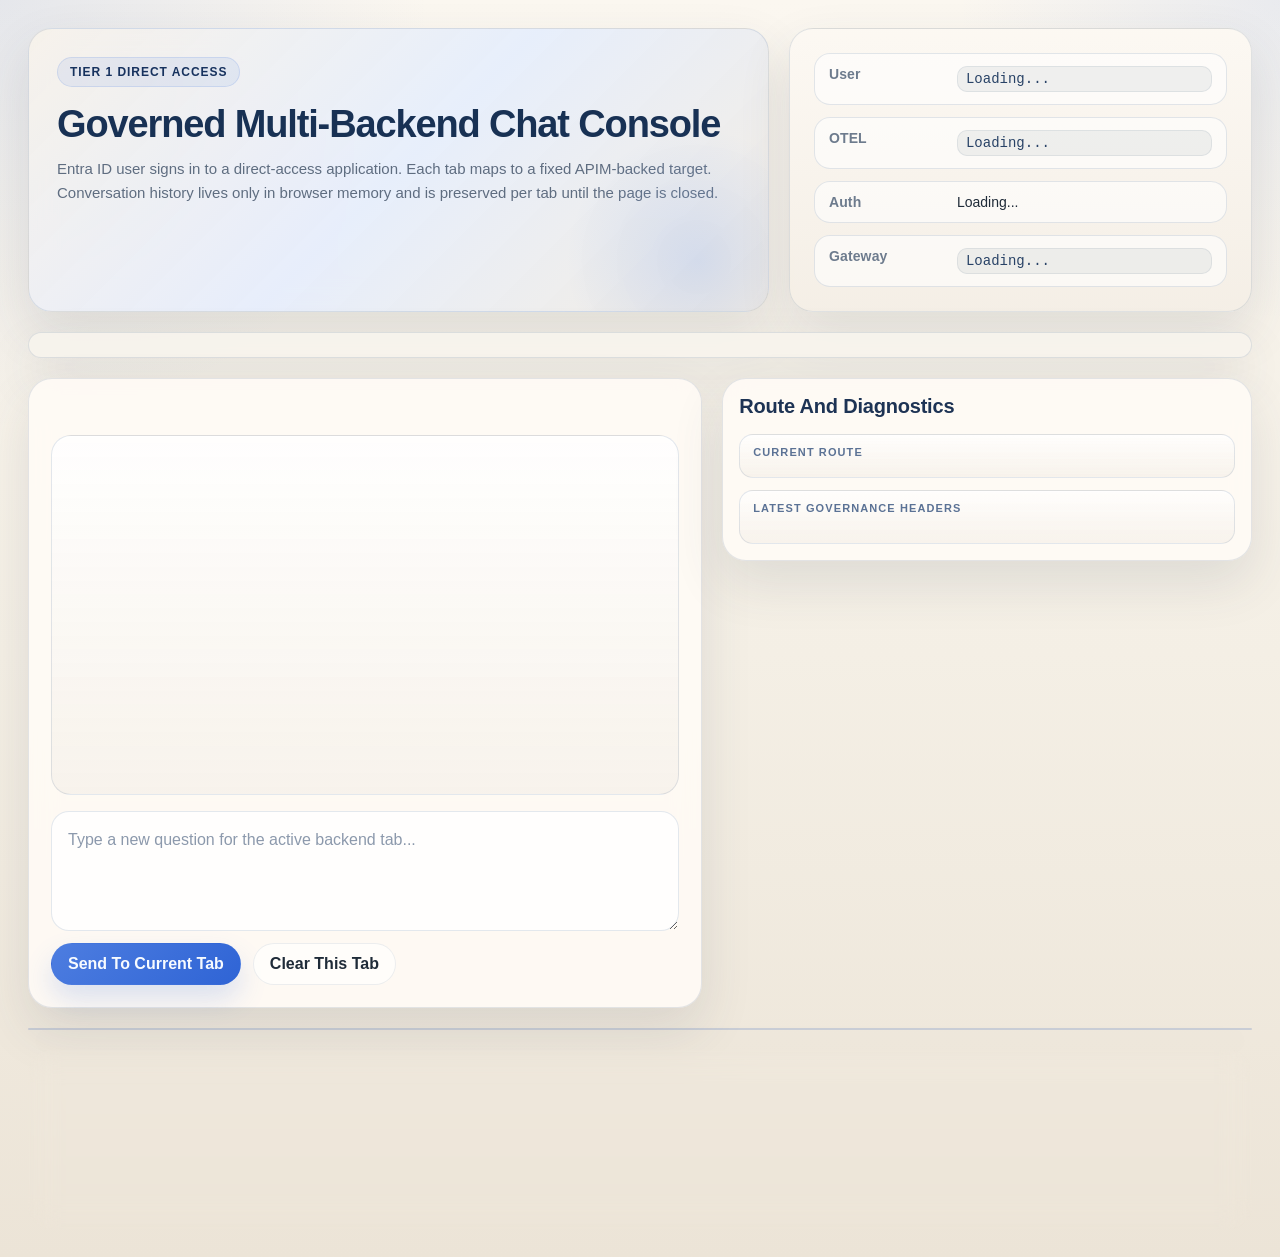
==== commit 37ec8ff7: "ui: fix trace panel stale-result race condition on tab switch Root cause: loadTrace() is async; if t" ====
--- a/apps/tier1-app/mock-tier1-ui.html
+++ b/apps/tier1-app/mock-tier1-ui.html
@@ -905,6 +905,20 @@
           <div class="tnode-sub">${escapeHtml(sub)}</div>
         </div>`;
       }
+      // For RAG tab, add Foundry LLM node (RAG Service calls Foundry directly via OpenAI SDK)
+      const isRag = state.active === 'rag';
+      const ragLlmNode = isRag
+        ? ccNode('sidecar', '🧠', 'Foundry LLM', 'gpt-5.4-mini · direct')
+        : '';
+      const ragLlmArrow = isRag ? '<div class="tarrow">→</div>' : '';
+
+      // For Foundry Agent tab, add internal model deployment node (Azure-managed, not in App Insights)
+      const isAgent = state.active === 'foundry-agent';
+      const agentLlmNode = isAgent
+        ? ccNode('sidecar', '🧠', 'Foundry LLM', 'gpt-5.4-mini · internal')
+        : '';
+      const agentLlmArrow = isAgent ? '<div class="tarrow">→</div>' : '';
+
       const ccFlow = [
         ccNode('tier1', '👤', user, authMode),
         '<div class="tarrow">→</div>',
@@ -913,12 +927,14 @@
         ccNode('apim', '🔀', 'APIM', downPath),
         '<div class="tarrow">→</div>',
         ccNode('backend', targetTypeIcon(targetType), targetName, targetType),
+        ragLlmArrow, ragLlmNode,
+        agentLlmArrow, agentLlmNode,
       ].join('');
 
       document.getElementById('callChainPanel').innerHTML = `
         <div class="tpanel-header">
           <div class="tpanel-title">🔗 Configured Call Chain</div>
-          <div class="tpanel-meta"><span>当前 Tab: <strong>${escapeHtml(tab?.display_name || '—')}</strong></span></div>
+          <div class="tpanel-meta"><span>Current Tab: <strong>${escapeHtml(tab?.display_name || '—')}</strong></span></div>
         </div>
         <div class="tflow">${ccFlow}</div>
       `;
@@ -1146,16 +1162,20 @@
         });
       }
 
-      // Node 4 — VM Sidecar (non-APIM, non-observability, non-evidence deps)
+      // Node 4 — RAG→Foundry LLM direct call, or VM Sidecar (non-APIM, non-observability, non-evidence deps)
       const sidecarDeps = dependencies.filter(d =>
         d.role && !d.role.includes('APIM') && !d.role.includes('shared_observability') &&
         d.name !== 'AIGovernEvidenceCapture');
       if (sidecarDeps.length) {
         const first = sidecarDeps[0];
+        const isRagLlm = (evidence['aigov.target.type'] || '') === 'rag_service';
+        const model = evidence['gen_ai.request.model'] || '';
         chain.push({
-          type: 'sidecar', icon: '⚡',
-          label: first.role.replace('AIGovernTrustworthyDemo.', ''),
-          sub: first.name, duration: Math.round(first.duration_ms),
+          type: 'sidecar',
+          icon: isRagLlm ? '🧠' : '⚡',
+          label: isRagLlm ? 'Foundry LLM' : first.role.replace('AIGovernTrustworthyDemo.', ''),
+          sub: isRagLlm ? (model || 'gpt-5.4-mini') + ' · direct' : first.name,
+          duration: Math.round(first.duration_ms),
           durationLabel: 'inference',
           status: first.success ? 'ok' : 'err',
         });
@@ -1171,7 +1191,7 @@
     function renderTraceHtml(data) {
       const { evidence, blob_metadata, blob_input, blob_output } = data;
       if (!evidence || !evidence['trace_id']) {
-        return '<div class="tpanel-empty">⚠️ App Insights 中未找到该 Trace ID 的记录（可能仍在写入，请稍后再试）。</div>';
+        return '<div class="tpanel-empty">⚠️ No record found for this Trace ID in App Insights (may still be flushing — retry in a moment).</div>';
       }
 
       const { nodes, blobNode } = buildChain(data);
@@ -1198,11 +1218,11 @@
       }).join('');
 
       function fmtPayload(obj) {
-        if (!obj) return '<em style="color:#8a9bb8">暂无数据</em>';
+        if (!obj) return '<em style="color:#8a9bb8">No data</em>';
         return `<pre class="tpayload-pre">${escapeHtml(JSON.stringify(obj, null, 2))}</pre>`;
       }
 
-      const citLine = citCount > 0 ? `<span class="tnode-badge" style="margin-left:6px">${citCount} 引用</span>` : '';
+      const citLine = citCount > 0 ? `<span class="tnode-badge" style="margin-left:6px">${citCount} refs</span>` : '';
       const statusClass = status === 'succeeded' ? 'tnode-ok' : 'tnode-err';
 
       return `
@@ -1230,31 +1250,40 @@
         </div>
         <div class="tpanel-payloads">
           <details class="tdetails">
-            <summary class="tdetails-summary">📥 LLM Input <span class="tnode-badge" style="margin-left:auto">折叠</span></summary>
+            <summary class="tdetails-summary">📥 LLM Input <span class="tnode-badge" style="margin-left:auto">collapsed</span></summary>
             <div class="tdetails-body">${fmtPayload(blob_input)}</div>
           </details>
           <details class="tdetails">
-            <summary class="tdetails-summary">📤 LLM Output <span class="tnode-badge" style="margin-left:auto">折叠</span></summary>
+            <summary class="tdetails-summary">📤 LLM Output <span class="tnode-badge" style="margin-left:auto">collapsed</span></summary>
             <div class="tdetails-body">${fmtPayload(blob_output)}</div>
           </details>
         </div>`;
     }
 
+    let _traceGen = 0;
+
     async function loadTrace(traceId) {
+      const gen = ++_traceGen;
       const panel = document.getElementById('tracePanel');
       panel.style.display = '';
-      panel.innerHTML = '<div class="tpanel-loading">🔄 正在查询 App Insights + Blob…</div>';
+      panel.innerHTML = '<div class="tpanel-loading">🔄 Querying App Insights + Blob…</div>';
       panel.scrollIntoView({ behavior: 'smooth', block: 'nearest' });
       try {
         const res = await fetch(`/api/trace/${encodeURIComponent(traceId)}`);
         const data = await res.json();
+        if (gen !== _traceGen) return;
         panel.innerHTML = renderTraceHtml(data);
       } catch (err) {
-        panel.innerHTML = `<div class="tpanel-empty">❌ 查询失败：${escapeHtml(String(err))}</div>`;
+        if (gen !== _traceGen) return;
+        panel.innerHTML = `<div class="tpanel-empty">❌ Query failed: ${escapeHtml(String(err))}</div>`;
       }
     }
 
     function render() {
+      ++_traceGen;
+      const tp = document.getElementById('tracePanel');
+      tp.style.display = 'none';
+      tp.innerHTML = '';
       renderIdentity();
       renderTabs();
       renderPrompts();
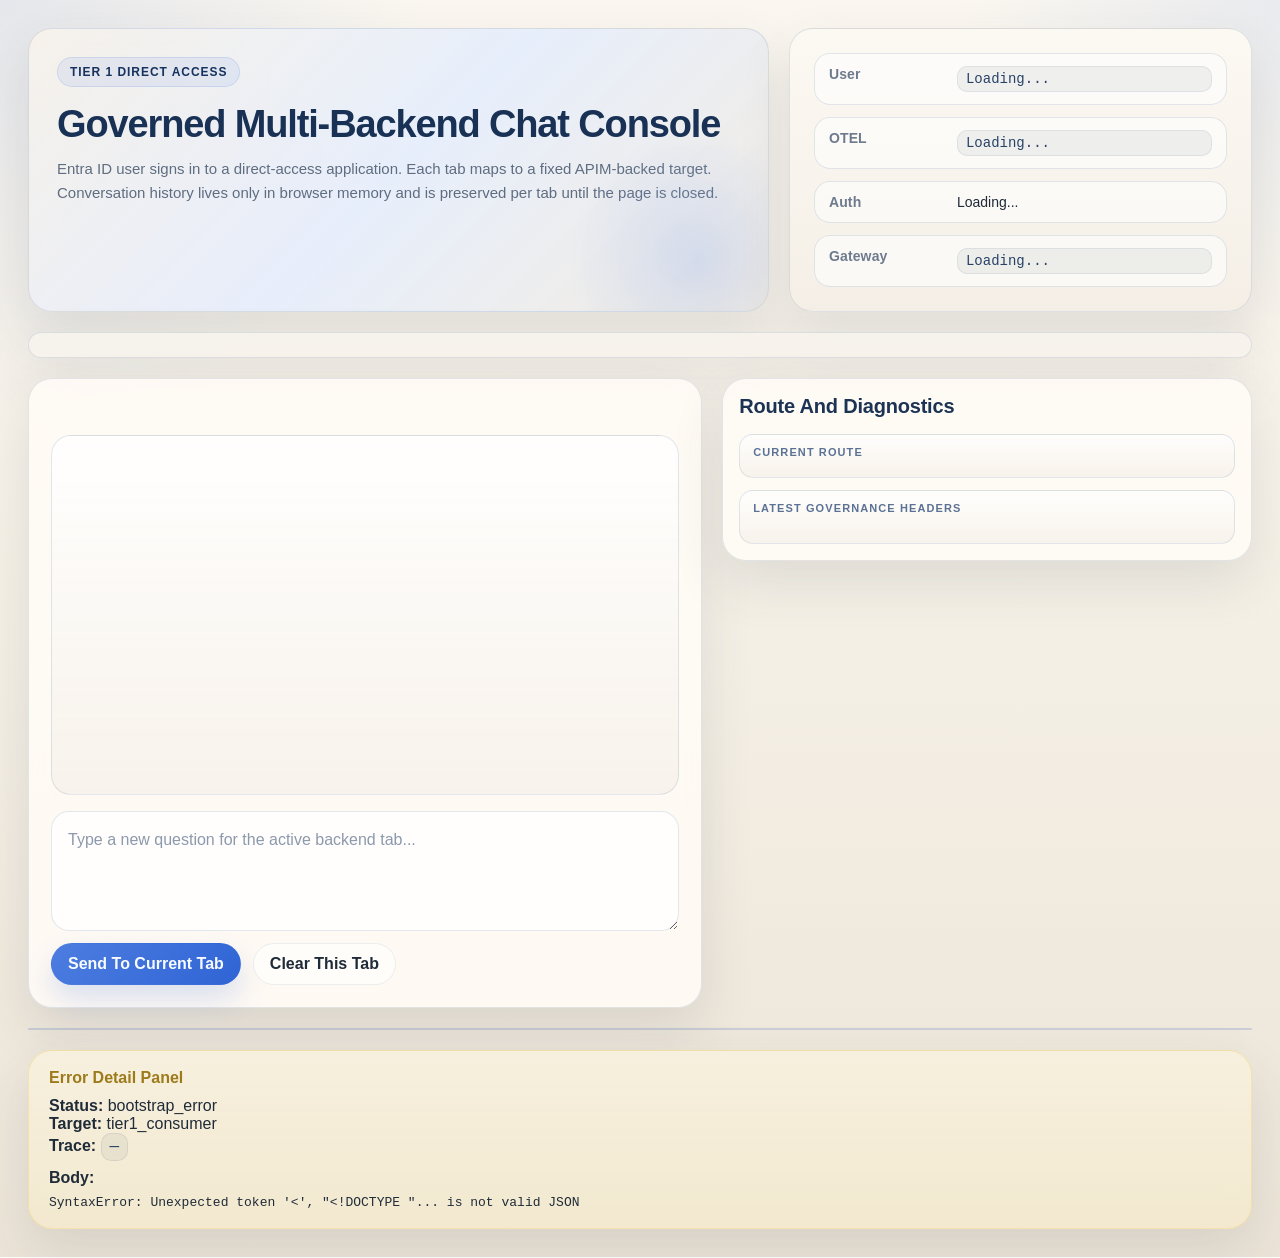
==== commit 408274bc: "Tier1 UI: grid-based blob layout, RAGService blob node under RAGService column - Remove legacy singl" ====
--- a/apps/tier1-app/mock-tier1-ui.html
+++ b/apps/tier1-app/mock-tier1-ui.html
@@ -1181,11 +1181,7 @@
         });
       }
 
-      // Blob Archive — written by Tier1 governance sidecar; rendered as branch from Tier1 node
-      const archiveId = evidence['aigov.archive.id'] || '';
-      const blobNode = { type: 'blob', icon: '💾', label: 'Blob Archive',
-                         sub: archiveId ? archiveId.slice(0, 8) + '…' : 'saved', status: 'ok' };
-      return { nodes: chain, blobNode };
+      return { nodes: chain };
     }
 
     function renderTraceHtml(data) {
@@ -1194,12 +1190,29 @@
         return '<div class="tpanel-empty">⚠️ No record found for this Trace ID in App Insights (may still be flushing — retry in a moment).</div>';
       }
 
-      const { nodes, blobNode } = buildChain(data);
+      const fallbackArchive = {
+        service_name: evidence['service.name'] || '',
+        source_type: evidence['aigov.source.type'] || '',
+        target_type: evidence['aigov.target.type'] || '',
+        archive_id: evidence['aigov.archive.id'] || '',
+        blob_metadata: blob_metadata || {},
+        blob_input: blob_input,
+        blob_output: blob_output,
+      };
+      const archives = ((data.blob_archives && data.blob_archives.length) ? data.blob_archives : [fallbackArchive])
+        .filter(a => a && (a.archive_id || a.source_type || a.service_name));
+      const archiveRank = { tier1_consumer: 0, rag_service: 1 };
+      const displayArchives = archives.slice().sort((a, b) =>
+        (archiveRank[a.source_type] ?? 99) - (archiveRank[b.source_type] ?? 99)
+      );
+      const primaryArchive = displayArchives.find(a => a.source_type === 'tier1_consumer') || displayArchives[0] || fallbackArchive;
+
+      const { nodes } = buildChain(data);
       const ttype = evidence['aigov.target.type'] || '—';
-      const model = evidence['gen_ai.request.model'] || blob_metadata.model_name || '—';
-      const status = evidence['status'] || blob_metadata.status || '—';
-      const occurredAt = (blob_metadata.occurred_at || '').replace('T', ' ').slice(0, 19);
-      const citCount = blob_metadata.citations_count;
+      const model = evidence['gen_ai.request.model'] || primaryArchive.blob_metadata?.model_name || '—';
+      const status = evidence['status'] || primaryArchive.blob_metadata?.status || '—';
+      const occurredAt = (primaryArchive.blob_metadata?.occurred_at || '').replace('T', ' ').slice(0, 19);
+      const citCount = primaryArchive.blob_metadata?.citations_count;
 
       function renderNode(node) {
         const dBadge = node.duration != null
@@ -1212,15 +1225,67 @@
             <div class="tnode-badges">${dBadge}${sBadge}</div>
           </div>`;
       }
-      const flowHtml = nodes.map((node, i) => {
-        const arrow = i < nodes.length - 1 ? '<div class="tarrow">→</div>' : '';
-        return `${renderNode(node)}${arrow}`;
-      }).join('');
+
+      function writerNodeIndex(archive) {
+        if (archive.source_type === 'tier1_consumer') {
+          return nodes.findIndex(node => node.sub === 'tier1_consumer');
+        }
+        if (archive.source_type === 'rag_service') {
+          return nodes.findIndex(node => node.sub === 'rag_service');
+        }
+        const serviceLabel = (archive.service_name || '').replace('AIGovernTrustworthyDemo.', '');
+        return nodes.findIndex(node => node.label === serviceLabel);
+      }
+
+      function writerLabel(archive) {
+        if (archive.source_type === 'tier1_consumer') return 'Tier 1 App';
+        if (archive.source_type === 'rag_service') return 'RAG Service';
+        return (archive.service_name || 'Service').replace('AIGovernTrustworthyDemo.', '');
+      }
+
+      function renderArchiveNode(archive) {
+        return renderNode({
+          type: 'blob', icon: '💾', label: 'Blob Archive',
+          sub: archive.archive_id ? archive.archive_id.slice(0, 8) + '…' : 'saved',
+          status: 'ok',
+        });
+      }
+
+      const gridTemplate = nodes.map(() => 'minmax(128px, 180px)').join(' 24px ');
+      const gridCells = [];
+      nodes.forEach((node, i) => {
+        gridCells.push(`<div style="grid-row:1;grid-column:${i * 2 + 1};">${renderNode(node)}</div>`);
+        if (i < nodes.length - 1) {
+          gridCells.push(`<div class="tarrow" style="grid-row:1;grid-column:${i * 2 + 2};">→</div>`);
+        }
+      });
+      displayArchives.forEach(archive => {
+        const nodeIndex = writerNodeIndex(archive);
+        if (nodeIndex < 0) return;
+        gridCells.push(`
+          <div style="grid-row:2;grid-column:${nodeIndex * 2 + 1};display:flex;flex-direction:column;align-items:center;gap:4px;">
+            <div style="font-size:11px;color:#8a9bb8;white-space:nowrap;text-align:center;">${escapeHtml(writerLabel(archive))} writes</div>
+            <div style="color:#c8952a;font-size:16px;line-height:1;">↓</div>
+            ${renderArchiveNode(archive)}
+          </div>
+        `);
+      });
 
       function fmtPayload(obj) {
         if (!obj) return '<em style="color:#8a9bb8">No data</em>';
         return `<pre class="tpayload-pre">${escapeHtml(JSON.stringify(obj, null, 2))}</pre>`;
       }
+
+      const payloadsHtml = displayArchives.map(archive => `
+        <details class="tdetails">
+          <summary class="tdetails-summary">📥 ${escapeHtml(writerLabel(archive))} Archive Input <span class="tnode-badge" style="margin-left:auto">collapsed</span></summary>
+          <div class="tdetails-body">${fmtPayload(archive.blob_input)}</div>
+        </details>
+        <details class="tdetails">
+          <summary class="tdetails-summary">📤 ${escapeHtml(writerLabel(archive))} Archive Output <span class="tnode-badge" style="margin-left:auto">collapsed</span></summary>
+          <div class="tdetails-body">${fmtPayload(archive.blob_output)}</div>
+        </details>
+      `).join('');
 
       const citLine = citCount > 0 ? `<span class="tnode-badge" style="margin-left:6px">${citCount} refs</span>` : '';
       const statusClass = status === 'succeeded' ? 'tnode-ok' : 'tnode-err';
@@ -1240,23 +1305,13 @@
             ${occurredAt ? `<span>·</span><span>${escapeHtml(occurredAt)} UTC</span>` : ''}
           </div>
         </div>
-        <div class="tflow" style="padding-bottom:4px;">${flowHtml}</div>
-        <div style="display:flex;align-items:flex-start;padding:0 18px 16px;">
-          <div style="display:flex;flex-direction:column;align-items:center;min-width:128px;max-width:180px;">
-            <div style="color:#c8952a;font-size:16px;padding:3px 0;line-height:1;">↓</div>
-            ${renderNode(blobNode)}
+        <div style="padding:16px 18px 16px;overflow-x:auto;border-top:1px solid rgba(62,92,138,0.07);">
+          <div style="display:grid;grid-template-columns:${gridTemplate};row-gap:12px;column-gap:0;align-items:start;min-width:max-content;">
+            ${gridCells.join('')}
           </div>
-          <div style="padding-top:22px;padding-left:10px;font-size:11px;color:#8a9bb8;white-space:nowrap;">← evidence written by Tier1 App</div>
         </div>
         <div class="tpanel-payloads">
-          <details class="tdetails">
-            <summary class="tdetails-summary">📥 LLM Input <span class="tnode-badge" style="margin-left:auto">collapsed</span></summary>
-            <div class="tdetails-body">${fmtPayload(blob_input)}</div>
-          </details>
-          <details class="tdetails">
-            <summary class="tdetails-summary">📤 LLM Output <span class="tnode-badge" style="margin-left:auto">collapsed</span></summary>
-            <div class="tdetails-body">${fmtPayload(blob_output)}</div>
-          </details>
+          ${payloadsHtml}
         </div>`;
     }
 
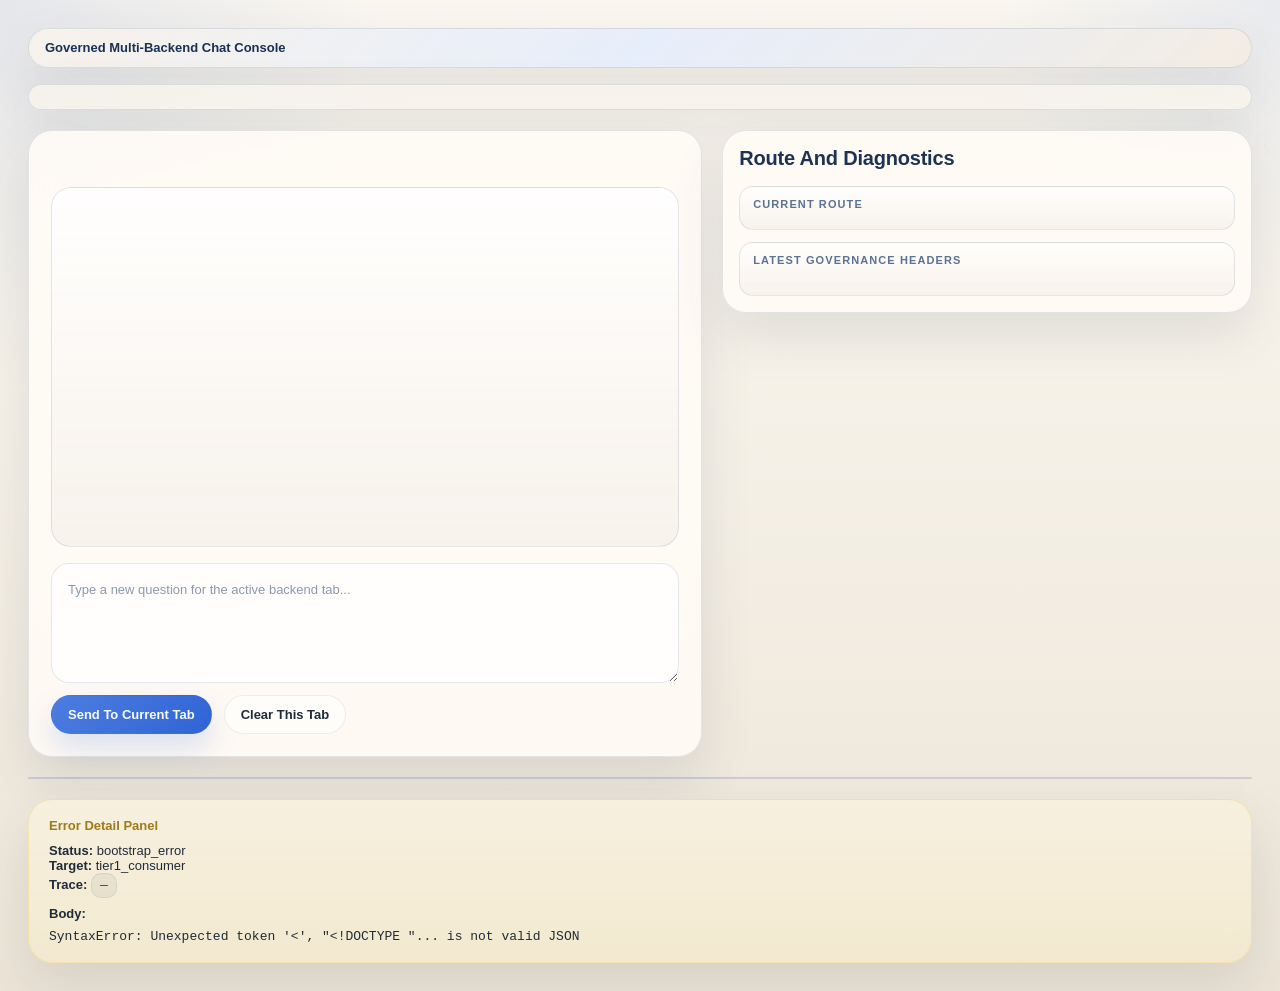
==== commit f27b745d: "完成 consumer apps Co-authored-by: Copilot <223556219+Copilot@users.noreply.github.com>" ====
--- a/apps/tier1-app/mock-tier1-ui.html
+++ b/apps/tier1-app/mock-tier1-ui.html
@@ -30,6 +30,7 @@
     body {
       margin: 0;
       min-height: 100vh;
+      font-size: 13px;
       font-family: "IBM Plex Sans", "Segoe UI", sans-serif;
       background:
         radial-gradient(circle at top left, rgba(98, 133, 207, 0.14), transparent 24%),
@@ -45,13 +46,10 @@
     }
 
     .header {
-      display: grid;
-      grid-template-columns: 1.6fr 1fr;
-      gap: 20px;
-      margin-bottom: 20px;
-    }
-
-    .hero, .identity, .tabs, .chat-panel, .diag-panel, .error-panel {
+      margin-bottom: 16px;
+    }
+
+    .hero, .tabs, .chat-panel, .diag-panel, .error-panel {
       background: var(--panel);
       border: 1px solid var(--line);
       border-radius: 24px;
@@ -60,78 +58,25 @@
     }
 
     .hero {
-      padding: 28px;
-      min-height: 192px;
+      padding: 10px 16px;
       position: relative;
       overflow: hidden;
       background:
         linear-gradient(135deg, rgba(247, 242, 234, 0.96), rgba(229, 237, 252, 0.92) 50%, rgba(243, 236, 226, 0.96) 100%);
     }
 
-    .hero::after {
-      content: "";
-      position: absolute;
-      inset: auto -60px -80px auto;
-      width: 260px;
-      height: 260px;
-      border-radius: 50%;
-      background: radial-gradient(circle, rgba(135, 171, 238, 0.28), rgba(135, 171, 238, 0) 72%);
-      pointer-events: none;
-    }
-
-    .eyebrow {
-      display: inline-flex;
-      align-items: center;
-      padding: 7px 12px;
-      border-radius: 999px;
-      background: rgba(77, 125, 224, 0.1);
-      border: 1px solid rgba(77, 125, 224, 0.16);
-      color: var(--panel-strong);
-      font-size: 12px;
+    .eyebrow { display: none; }
+
+    h1 {
+      margin: 0;
+      font-size: 13px;
       font-weight: 700;
-      letter-spacing: 0.08em;
-      text-transform: uppercase;
-    }
-
-    h1 {
-      margin: 18px 0 12px;
-      font-size: 38px;
-      line-height: 1.04;
-      letter-spacing: -0.03em;
+      line-height: 1.4;
+      letter-spacing: 0;
       color: #183154;
     }
 
-    .sub {
-      color: #5f6d80;
-      max-width: 760px;
-      line-height: 1.62;
-      font-size: 15px;
-    }
-
-    .identity {
-      padding: 24px;
-      display: grid;
-      gap: 12px;
-      background: linear-gradient(180deg, rgba(252, 248, 242, 0.96), rgba(244, 238, 229, 0.96));
-    }
-
-    .kv {
-      display: grid;
-      grid-template-columns: 116px 1fr;
-      gap: 12px;
-      align-items: start;
-      font-size: 14px;
-      padding: 12px 14px;
-      border-radius: 16px;
-      border: 1px solid var(--line);
-      background: rgba(255, 255, 255, 0.58);
-    }
-
-    .kv .label {
-      color: var(--muted);
-      font-weight: 600;
-      letter-spacing: 0.01em;
-    }
+    .sub { display: none; }
 
     .mono {
       display: inline-block;
@@ -154,9 +99,9 @@
     }
 
     .tab {
-      min-width: 210px;
-      padding: 15px 16px;
-      border-radius: 18px;
+      min-width: 180px;
+      padding: 8px 12px;
+      border-radius: 14px;
       border: 1px solid var(--line);
       background: linear-gradient(180deg, rgba(255,255,255,0.72), rgba(247, 242, 235, 0.9));
       color: var(--text);
@@ -182,8 +127,8 @@
 
     .status {
       display: inline-block;
-      margin-top: 10px;
-      font-size: 12px;
+      margin-top: 5px;
+      font-size: 11px;
       font-weight: 700;
       padding: 5px 10px;
       border-radius: 999px;
@@ -710,7 +655,7 @@
     }
 
     @media (max-width: 1080px) {
-      .header, .workspace { grid-template-columns: 1fr; }
+      .workspace { grid-template-columns: 1fr; }
       .shell { padding: 18px; }
     }
   </style>
@@ -724,12 +669,6 @@
         <div class="sub">
           Entra ID user signs in to a direct-access application. Each tab maps to a fixed APIM-backed target. Conversation history lives only in browser memory and is preserved per tab until the page is closed.
         </div>
-      </div>
-      <div class="identity">
-        <div class="kv"><div class="label">User</div><div class="mono" id="identityUser">Loading...</div></div>
-        <div class="kv"><div class="label">OTEL</div><div class="mono" id="identityOtel">Loading...</div></div>
-        <div class="kv"><div class="label">Auth</div><div id="identityAuth">Loading...</div></div>
-        <div class="kv"><div class="label">Gateway</div><div class="mono" id="identityGateway">Loading...</div></div>
       </div>
     </section>
 
@@ -830,15 +769,7 @@
       render();
     }
 
-    function renderIdentity() {
-      const user = state.bootstrap?.user || {};
-      const app = state.bootstrap?.app || {};
-      const gateway = state.bootstrap?.gateway || {};
-      document.getElementById('identityUser').textContent = user.display_name || 'unknown';
-      document.getElementById('identityOtel').textContent = app.otel_service_name || app.service_name || 'unknown';
-      document.getElementById('identityAuth').textContent = `${user.auth_mode || 'unknown'} (${user.is_authenticated ? 'authenticated' : 'local development'})`;
-      document.getElementById('identityGateway').textContent = gateway.apim_base_url || gateway.runtime_url || 'local-direct';
-    }
+    function renderIdentity() { /* identity panel removed */ }
 
     function renderTabs() {
       const root = document.getElementById('tabs');
@@ -1263,8 +1194,8 @@
         const nodeIndex = writerNodeIndex(archive);
         if (nodeIndex < 0) return;
         gridCells.push(`
-          <div style="grid-row:2;grid-column:${nodeIndex * 2 + 1};display:flex;flex-direction:column;align-items:center;gap:4px;">
-            <div style="font-size:11px;color:#8a9bb8;white-space:nowrap;text-align:center;">${escapeHtml(writerLabel(archive))} writes</div>
+          <div style="grid-row:2;grid-column:${nodeIndex * 2 + 1};width:100%;display:flex;flex-direction:column;align-items:center;gap:4px;">
+            <div style="font-size:11px;color:#8a9bb8;text-align:center;word-break:break-word;">${escapeHtml(writerLabel(archive))} writes</div>
             <div style="color:#c8952a;font-size:16px;line-height:1;">↓</div>
             ${renderArchiveNode(archive)}
           </div>
